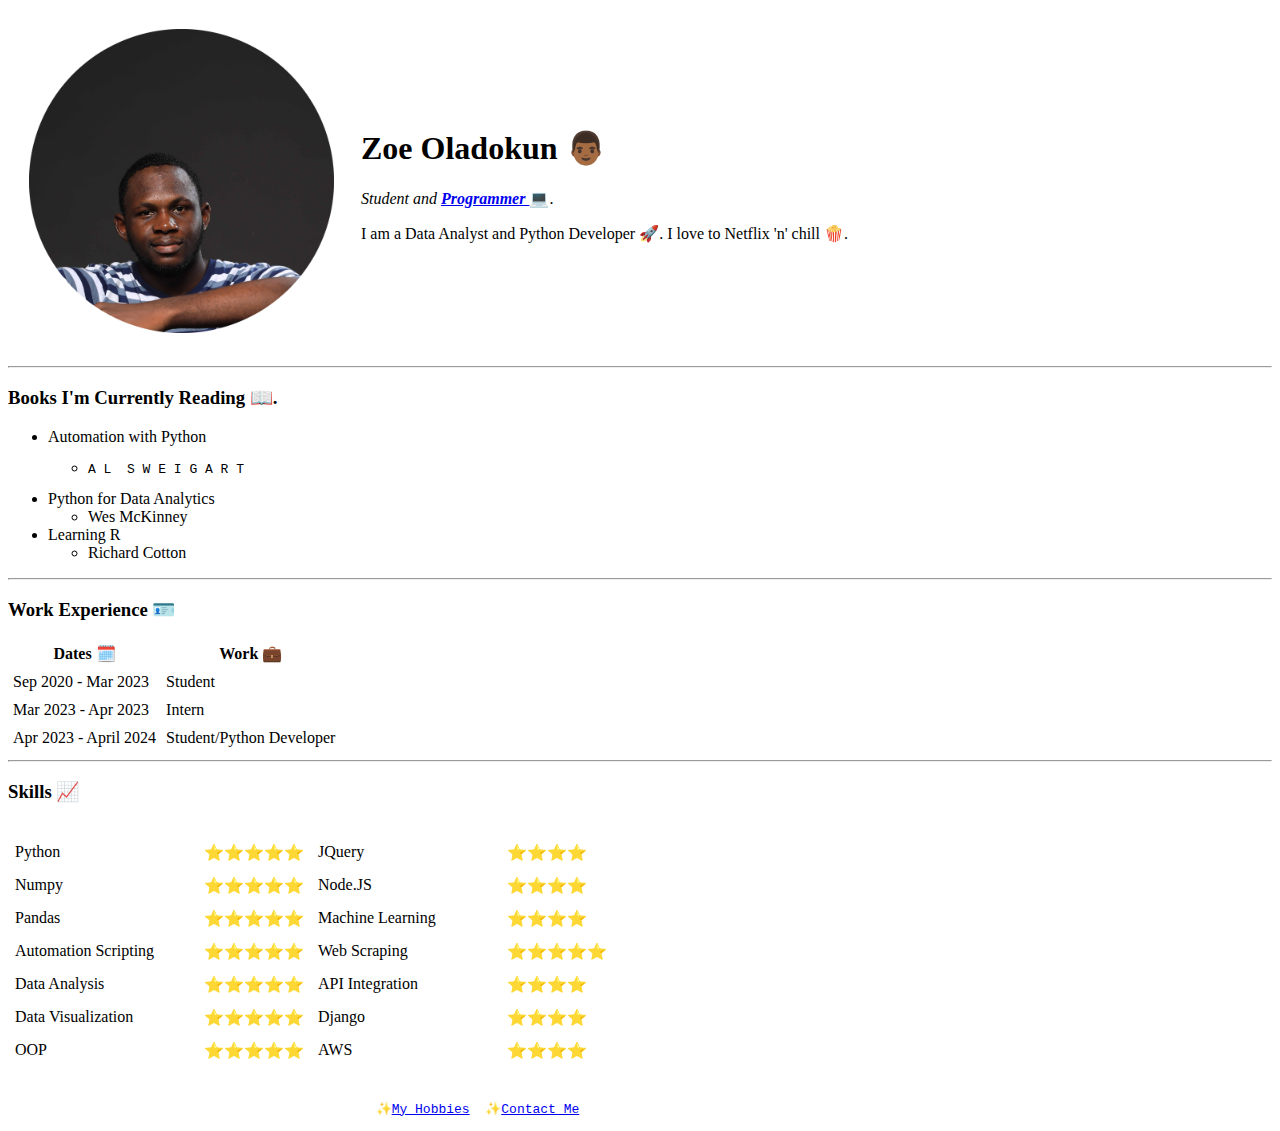
==== index.html @ f8564f7a "Thursday Codes Commit" ====
<!doctype html>
<html lang="en">
    <head>
        <meta charset="UTF-8">
        <meta name="viewport"
              content="width=device-width, user-scalable=no, initial-scale=1.0, maximum-scale=1.0, minimum-scale=1.0">
        <meta http-equiv="X-UA-Compatible" content="ie=edge">
        <title>Zoe's Personal Site</title>
    </head>
    <body>
        <table cellspacing="20">
            <tr>
                <td width="310">
                  <img src="cropped_image.png" width="304.5" height="304.4" alt="Zoe's pro">
                </td>
                <td>
                     <h1>Zoe Oladokun 👨🏾</h1>
                    <p>
                        <em>Student and <a href="https://github.com/zozoking101"><strong>Programmer </strong></a></em>💻.
                    </p>
                    <p>
                       I am a Data Analyst and Python Developer 🚀. I love to Netflix 'n' chill 🍿.
                    </p>
                </td>
            </tr>
        </table>

        <hr>
        <h3>Books I'm Currently Reading 📖.</h3>
        <ul>
            <li>Automation with Python</li>
            <ul type="circle">
                <li><pre>A L  S W E I G A R T</pre></li>
            </ul>
            <li>Python for Data Analytics</li>
            <ul type="circle">
                <li>Wes McKinney</li>
            </ul>
            <li>Learning R</li>
            <ul type="circle">
                <li>Richard Cotton</li>
            </ul>
        </ul>
        <hr>

        <h3>Work Experience 🪪️</h3>
        <table border="0" style="border-collapse: collapse" cellpadding="5">
            <thead>
                <tr>
                        <th width="">Dates 🗓️</th>
                        <th width="">Work 💼</th>
                </tr>
            </thead>
            <tbody>
                <tr align="">
                    <td>Sep 2020 - Mar 2023</td>
                    <td>Student</td>
                </tr>
                <tr align="">
                    <td>Mar 2023 - Apr 2023</td>
                    <td>Intern</td>
                </tr>
                <tr align="">
                    <td>Apr 2023 - April 2024</td>
                    <td>Student/Python Developer</td>
                </tr>
            </tbody>
            <tfoot></tfoot>
        </table>

        <hr>
        <h3>Skills 📈</h3>
        <table cellspacing="50" border="0" style="border-collapse: collapse" cellpadding="7.5">
            <thead>
                <tr>
                    <th width="175"></th>
                    <th width="20"></th>
                    <th width="175"></th>
                    <th width="20"></th>
                </tr>
            </thead>
            <tbody>
                <tr>
                    <td>Python</td>
                    <td>⭐⭐⭐⭐⭐</td>
                    <td>JQuery</td>
                    <td>⭐⭐⭐⭐</td>
                </tr>
                <tr>
                    <td>Numpy</td>
                    <td>⭐⭐⭐⭐⭐</td>
                    <td>Node.JS</td>
                    <td>⭐⭐⭐⭐</td>
                </tr>
                <tr>
                    <td>Pandas</td>
                    <td>⭐⭐⭐⭐⭐</td>
                    <td>Machine Learning</td>
                    <td>⭐⭐⭐⭐</td>
                </tr>
                <tr>
                    <td>Automation Scripting</td>
                    <td>⭐⭐⭐⭐⭐</td>
                    <td>Web Scraping</td>
                    <td>⭐⭐⭐⭐⭐</td>
                </tr>
                <tr>
                    <td>Data Analysis</td>
                    <td>⭐⭐⭐⭐⭐</td>
                    <td>API Integration</td>
                    <td>⭐⭐⭐⭐</td>
                </tr>
                <tr>
                    <td>Data Visualization</td>
                    <td>⭐⭐⭐⭐⭐</td>
                    <td>Django</td>
                    <td>⭐⭐⭐⭐</td>
                </tr>
                <tr>
                    <td>OOP</td>
                    <td>⭐⭐⭐⭐⭐</td>
                    <td>AWS</td>
                    <td>⭐⭐⭐⭐</td>
                </tr>
            </tbody>
        </table>
        <br>
        <ul>
            <pre>                                          ✨<a href="hobbies.html">My Hobbies</a>  ✨<a href="contacts.html">Contact Me</a></pre>
        </ul>

    </body>
</html>
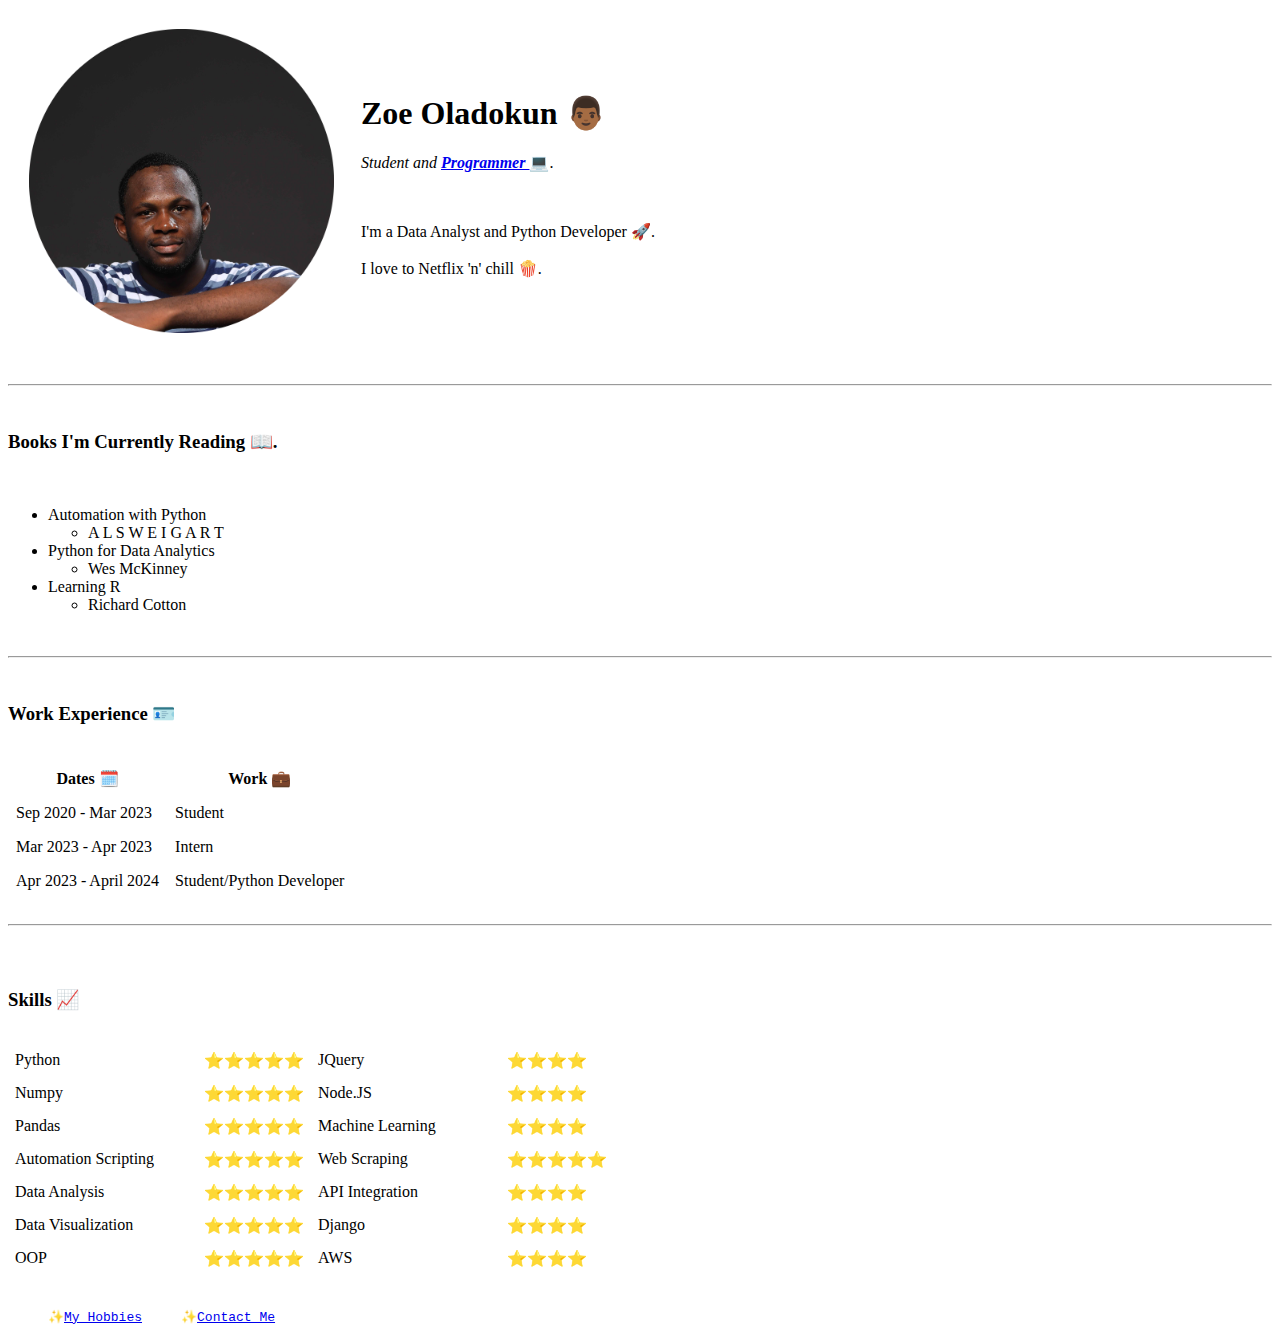
==== commit 51872863: "Friday codes Commit" ====
--- a/index.html
+++ b/index.html
@@ -6,8 +6,9 @@
               content="width=device-width, user-scalable=no, initial-scale=1.0, maximum-scale=1.0, minimum-scale=1.0">
         <meta http-equiv="X-UA-Compatible" content="ie=edge">
         <title>Zoe's Personal Site</title>
+        <link href="style.css" rel="stylesheet">
     </head>
-    <body>
+    <body > <!-- Darker blue: #3ea691 -->
         <table cellspacing="20">
             <tr>
                 <td width="310">
@@ -17,20 +18,22 @@
                      <h1>Zoe Oladokun 👨🏾</h1>
                     <p>
                         <em>Student and <a href="https://github.com/zozoking101"><strong>Programmer </strong></a></em>💻.
-                    </p>
+                    </p><br>
                     <p>
-                       I am a Data Analyst and Python Developer 🚀. I love to Netflix 'n' chill 🍿.
+                       I'm a Data Analyst and Python Developer 🚀. <br><br>I love to Netflix 'n' chill 🍿.
                     </p>
                 </td>
             </tr>
         </table>
-
+        <br>
         <hr>
+        <br>
         <h3>Books I'm Currently Reading 📖.</h3>
+        <br>
         <ul>
             <li>Automation with Python</li>
             <ul type="circle">
-                <li><pre>A L  S W E I G A R T</pre></li>
+                <li>A L  S W E I G A R T</li>
             </ul>
             <li>Python for Data Analytics</li>
             <ul type="circle">
@@ -41,10 +44,12 @@
                 <li>Richard Cotton</li>
             </ul>
         </ul>
+        <br>
         <hr>
-
+        <br>
         <h3>Work Experience 🪪️</h3>
-        <table border="0" style="border-collapse: collapse" cellpadding="5">
+        <br>
+        <table border="0" style="border-collapse: collapse" cellpadding="8" cellspacing="40">
             <thead>
                 <tr>
                         <th width="">Dates 🗓️</th>
@@ -67,8 +72,10 @@
             </tbody>
             <tfoot></tfoot>
         </table>
-
+        <br>
         <hr>
+        <br>
+        <br>
         <h3>Skills 📈</h3>
         <table cellspacing="50" border="0" style="border-collapse: collapse" cellpadding="7.5">
             <thead>
@@ -126,7 +133,7 @@
         </table>
         <br>
         <ul>
-            <pre>                                          ✨<a href="hobbies.html">My Hobbies</a>  ✨<a href="contacts.html">Contact Me</a></pre>
+            <pre>✨<a href="hobbies.html">My Hobbies</a>     ✨<a href="contacts.html">Contact Me</a></pre>
         </ul>
 
     </body>
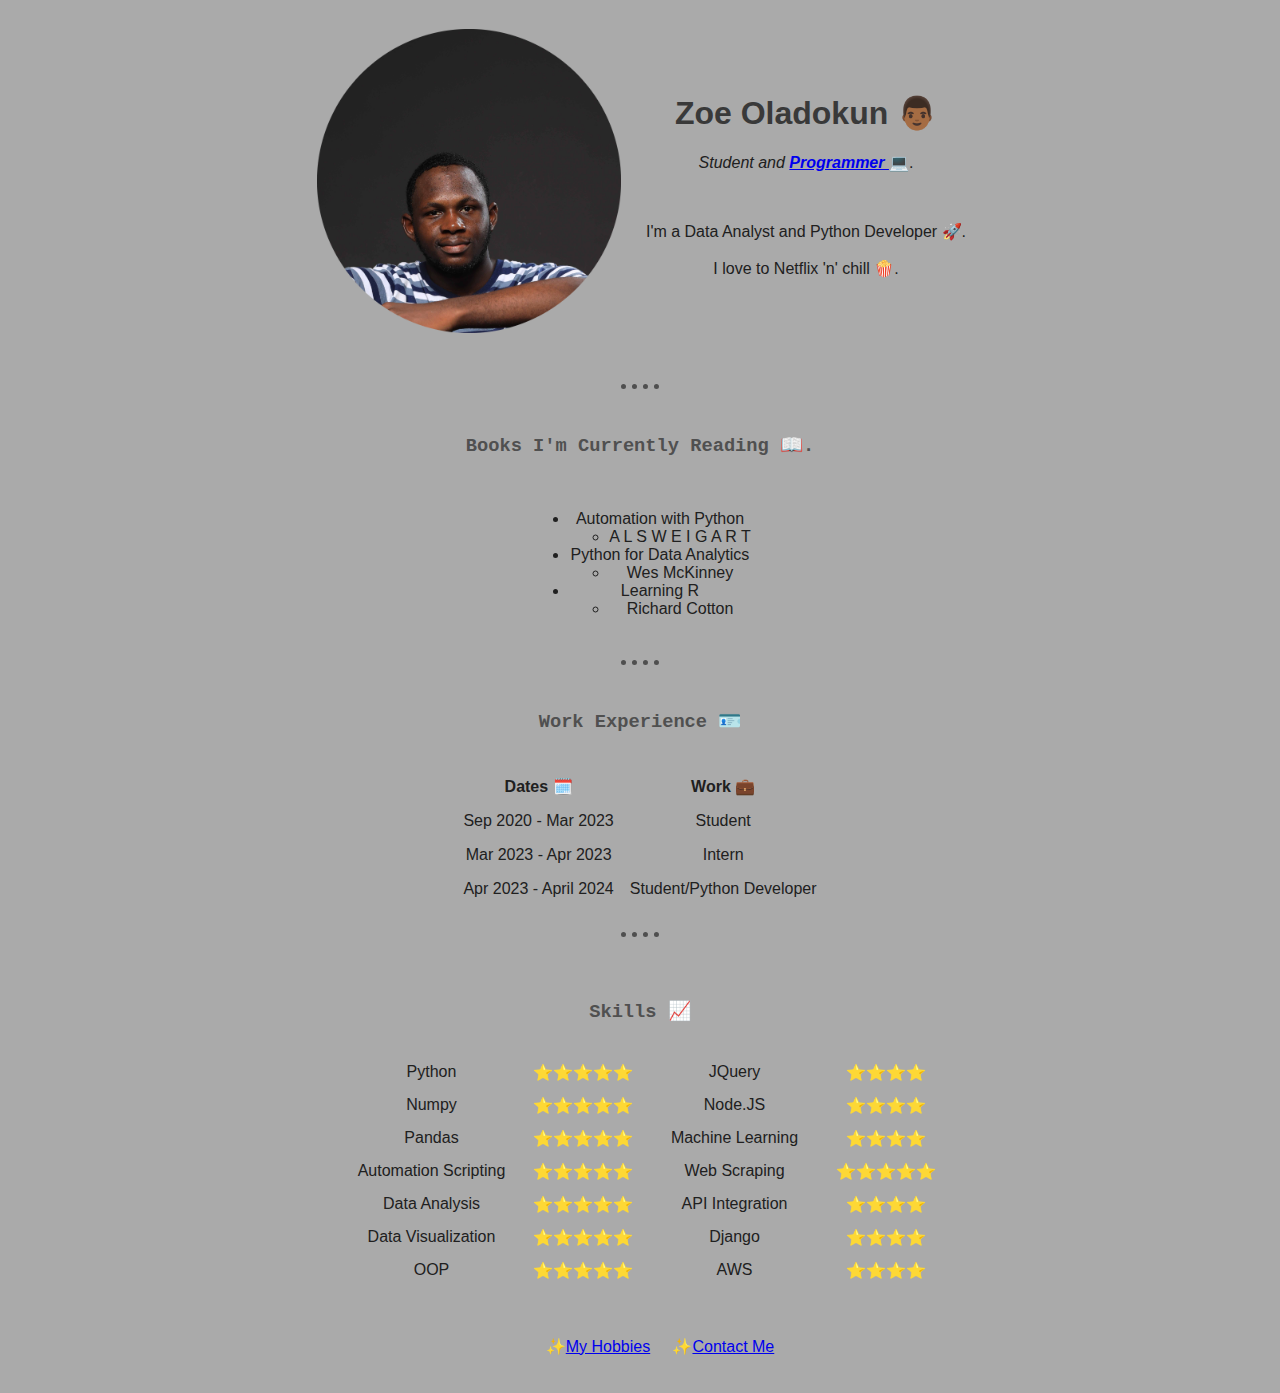
==== commit 8c0e0f51: "Saturday Codes Commit" ====
--- a/index.html
+++ b/index.html
@@ -12,7 +12,7 @@
         <table cellspacing="20">
             <tr>
                 <td width="310">
-                  <img src="cropped_image.png" width="304.5" height="304.4" alt="Zoe's pro">
+                  <img src="images/cropped_image.png" width="304.5" height="304.4" alt="Zoe's pro">
                 </td>
                 <td>
                      <h1>Zoe Oladokun 👨🏾</h1>
--- a/style.css
+++ b/style.css
@@ -0,0 +1,80 @@
+hr {
+   border-color: #4f4f4f;
+   border-style: dotted none none none;
+   border-width: 5px;
+   width: 3%;
+}
+
+body {
+    color: #202020;
+    display: flex;
+    flex-direction: column;
+    align-items: center;
+    justify-content: center;
+    background-color: #aaaaaa;
+    text-align: center;
+    font-family: "gt", -apple-system, BlinkMacSystemFont, "Segoe UI", Roboto, Oxygen, Ubuntu, Cantarell, "Open Sans", "Helvetica Neue", sans-serif;
+}
+
+h1 {
+    color: #393939;
+    font-family: "acorn", -apple-system, BlinkMacSystemFont, "Segoe UI", Roboto, Oxygen, Ubuntu, Cantarell, "Open Sans", "Helvetica Neue", sans-serif;
+}
+
+h3, h2{
+    color: #505050;
+    font-family: ui-monospace, Menlo, Monaco, "Cascadia Mono", "Segoe UI Mono", "Roboto Mono", monospace;
+}
+
+table{
+    margin: auto;
+    text-align: center;
+}
+
+ ul {
+    text-align: center;
+    /* list-style-position: inside; */
+}
+
+pre {
+    font-family: "gt", -apple-system, BlinkMacSystemFont, "Segoe UI", Roboto, Oxygen, Ubuntu, Cantarell, "Open Sans", "Helvetica Neue", sans-serif;
+}
+
+input{
+    border-style: none;
+    background-color: #5f5f5f;
+    border-radius: 10px;
+    padding: 10px;
+}
+
+input[type="text"], input[type="email"]{
+    width: 220px;
+}
+
+input[type="submit"]{
+    width: 75px;
+    font-family: "gt", -apple-system, BlinkMacSystemFont, "Segoe UI", Roboto, Oxygen, Ubuntu, Cantarell, "Open Sans", "Helvetica Neue", sans-serif;
+    color: white;
+}
+
+textarea{
+    border-style: none;
+    background-color: #5f5f5f;
+    border-radius: 10px;
+    padding: 10px;
+    color: black;
+    font-family: "gt", -apple-system, BlinkMacSystemFont, "Segoe UI", Roboto, Oxygen, Ubuntu, Cantarell, "Open Sans", "Helvetica Neue", sans-serif;
+    font-size: 15px;
+}
+
+textarea:hover{
+
+    background-color: white;
+}
+/*
+    --titleFont: "acorn", -apple-system, BlinkMacSystemFont, "Segoe UI", Roboto, Oxygen, Ubuntu, Cantarell, "Open Sans", "Helvetica Neue", sans-serif;
+    --bodyFont: "gt", -apple-system, BlinkMacSystemFont, "Segoe UI", Roboto, Oxygen, Ubuntu, Cantarell, "Open Sans", "Helvetica Neue", sans-serif;
+    --ampFont: Baskerville, "Goudy Old Style", Palatino, "Book Antiqua", serif;
+    --systemFont: -apple-system, BlinkMacSystemFont, "Segoe UI", Roboto, Oxygen, Ubuntu, Cantarell, "Open Sans", "Helvetica Neue", sans-serif;
+    --monoFont: ui-monospace, Menlo, Monaco, "Cascadia Mono", "Segoe UI Mono", "Roboto Mono", monospace;
+*/
